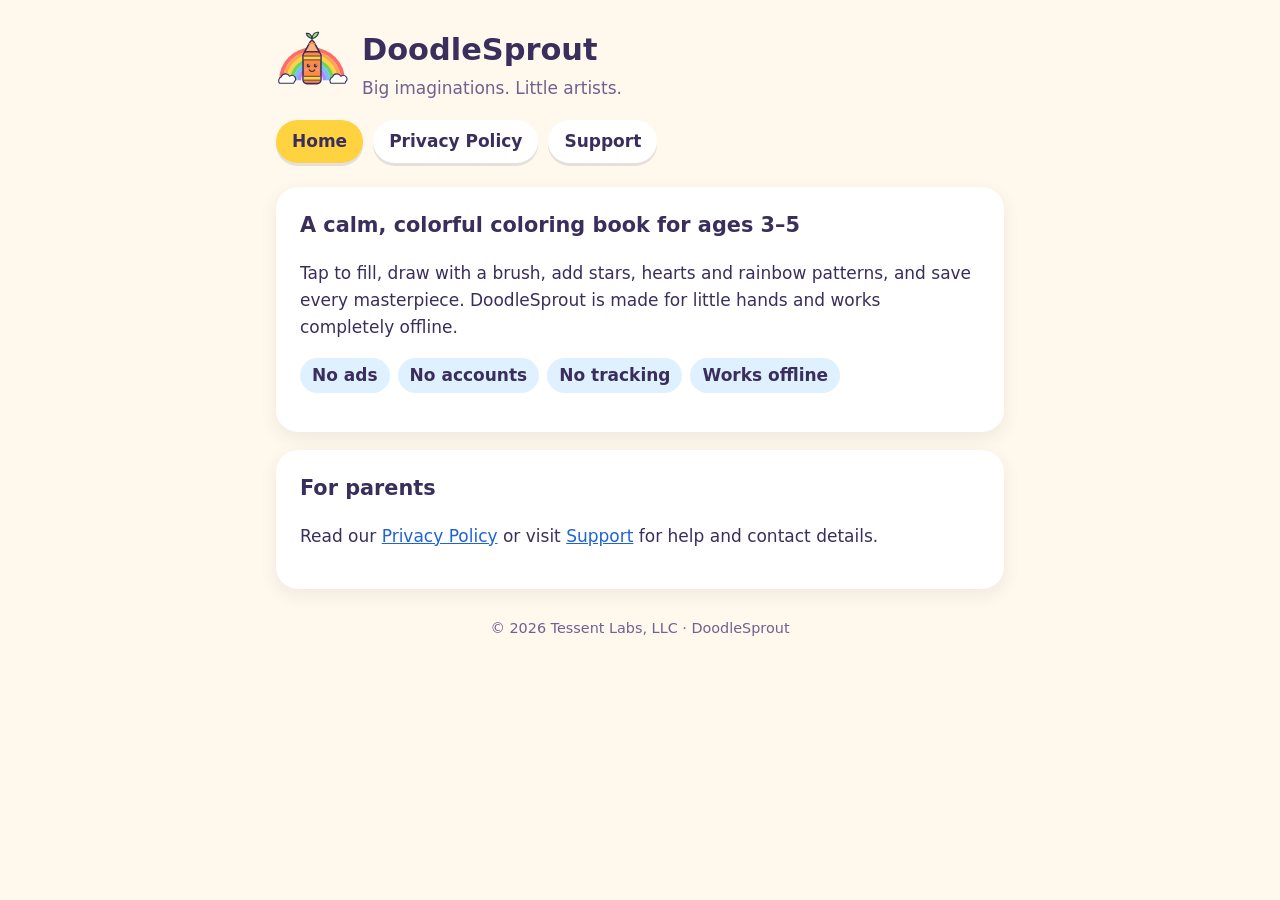
==== index.html @ 0a2ce53c "DoodleSprout website: privacy policy, support page, home Static pages for GitHub Pages (App Store pr" ====
<!doctype html>
<html lang="en">
<head>
<meta charset="utf-8">
<meta name="viewport" content="width=device-width, initial-scale=1">
<title>DoodleSprout – Kids Coloring</title>
<link rel="icon" href="icon.png">
<link rel="stylesheet" href="style.css">
</head>
<body>
<div class="wrap">
<header>
  <a href="./"><img src="mascot.svg" alt="DoodleSprout crayon mascot"></a>
  <div><h1><a href="./">DoodleSprout</a></h1><p>Big imaginations. Little artists.</p></div>
</header>
<nav>
  <a href="./" aria-current="page">Home</a>
  <a href="privacy.html">Privacy Policy</a>
  <a href="support.html">Support</a>
</nav>
<section class="card">
  <h2>A calm, colorful coloring book for ages 3–5</h2>
  <p>Tap to fill, draw with a brush, add stars, hearts and rainbow patterns, and save every masterpiece. DoodleSprout is made for little hands and works completely offline.</p>
  <ul class="badges">
    <li>No ads</li><li>No accounts</li><li>No tracking</li><li>Works offline</li>
  </ul>
</section>
<section class="card">
  <h2>For parents</h2>
  <p>Read our <a href="privacy.html">Privacy Policy</a> or visit <a href="support.html">Support</a> for help and contact details.</p>
</section>
<footer>© 2026 Tessent Labs, LLC · DoodleSprout</footer>
</div>
</body>
</html>
---- style.css ----
:root {
  --cream: #fff8ec; --ink: #3a2e5c; --soft: #6d6290; --card: #ffffff;
  --sun: #ffd23f; --sky: #dff1ff; --pink: #ffe3f1;
}
* { box-sizing: border-box; }
body {
  margin: 0; background: var(--cream); color: var(--ink);
  font: 17px/1.6 "Fredoka", "Nunito", system-ui, -apple-system, "Segoe UI", sans-serif;
}
.wrap { max-width: 760px; margin: 0 auto; padding: 24px 16px 64px; }
header { display: flex; align-items: center; gap: 14px; margin-bottom: 8px; }
header img { width: 72px; height: 72px; }
header a { color: inherit; text-decoration: none; }
header h1 { margin: 0; font-size: 1.9rem; }
header p { margin: 0; color: var(--soft); }
nav { display: flex; gap: 10px; flex-wrap: wrap; margin: 16px 0 24px; }
nav a {
  background: var(--card); color: var(--ink); text-decoration: none; font-weight: 600;
  padding: 8px 16px; border-radius: 999px; box-shadow: 0 3px 0 rgba(58,46,92,.12);
}
nav a[aria-current="page"] { background: var(--sun); }
.card {
  background: var(--card); border-radius: 22px; padding: 22px 24px; margin-bottom: 18px;
  box-shadow: 0 6px 18px rgba(58,46,92,.08);
}
h2 { margin: 0 0 8px; font-size: 1.3rem; }
h3 { margin: 18px 0 4px; font-size: 1.05rem; }
.muted { color: var(--soft); font-size: .95rem; }
a { color: #1e63d8; }
.badges { display: flex; flex-wrap: wrap; gap: 8px; padding: 0; list-style: none; }
.badges li { background: var(--sky); border-radius: 999px; padding: 4px 12px; font-weight: 600; }
footer { margin-top: 28px; color: var(--soft); font-size: .9rem; text-align: center; }
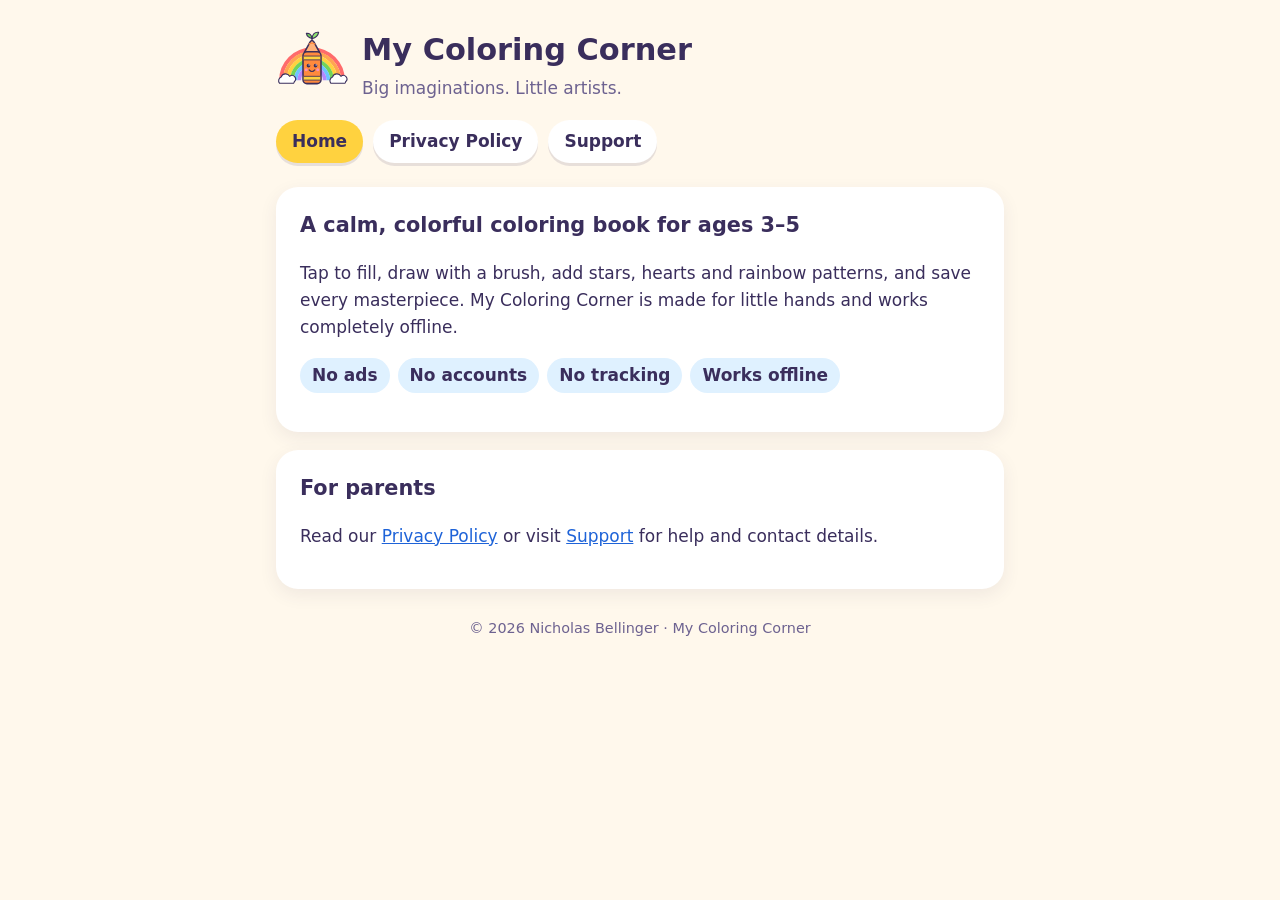
==== commit 8e0f8d71: "Rename to My Coloring Corner; developer is Nicholas Bellinger Co-Authored-By: Claude Opus 5.5 <norep" ====
--- a/index.html
+++ b/index.html
@@ -3,15 +3,15 @@
 <head>
 <meta charset="utf-8">
 <meta name="viewport" content="width=device-width, initial-scale=1">
-<title>DoodleSprout – Kids Coloring</title>
+<title>My Coloring Corner – Kids Coloring</title>
 <link rel="icon" href="icon.png">
 <link rel="stylesheet" href="style.css">
 </head>
 <body>
 <div class="wrap">
 <header>
-  <a href="./"><img src="mascot.svg" alt="DoodleSprout crayon mascot"></a>
-  <div><h1><a href="./">DoodleSprout</a></h1><p>Big imaginations. Little artists.</p></div>
+  <a href="./"><img src="mascot.svg" alt="My Coloring Corner crayon mascot"></a>
+  <div><h1><a href="./">My Coloring Corner</a></h1><p>Big imaginations. Little artists.</p></div>
 </header>
 <nav>
   <a href="./" aria-current="page">Home</a>
@@ -20,7 +20,7 @@
 </nav>
 <section class="card">
   <h2>A calm, colorful coloring book for ages 3–5</h2>
-  <p>Tap to fill, draw with a brush, add stars, hearts and rainbow patterns, and save every masterpiece. DoodleSprout is made for little hands and works completely offline.</p>
+  <p>Tap to fill, draw with a brush, add stars, hearts and rainbow patterns, and save every masterpiece. My Coloring Corner is made for little hands and works completely offline.</p>
   <ul class="badges">
     <li>No ads</li><li>No accounts</li><li>No tracking</li><li>Works offline</li>
   </ul>
@@ -29,7 +29,7 @@
   <h2>For parents</h2>
   <p>Read our <a href="privacy.html">Privacy Policy</a> or visit <a href="support.html">Support</a> for help and contact details.</p>
 </section>
-<footer>© 2026 Tessent Labs, LLC · DoodleSprout</footer>
+<footer>© 2026 Nicholas Bellinger · My Coloring Corner</footer>
 </div>
 </body>
 </html>
